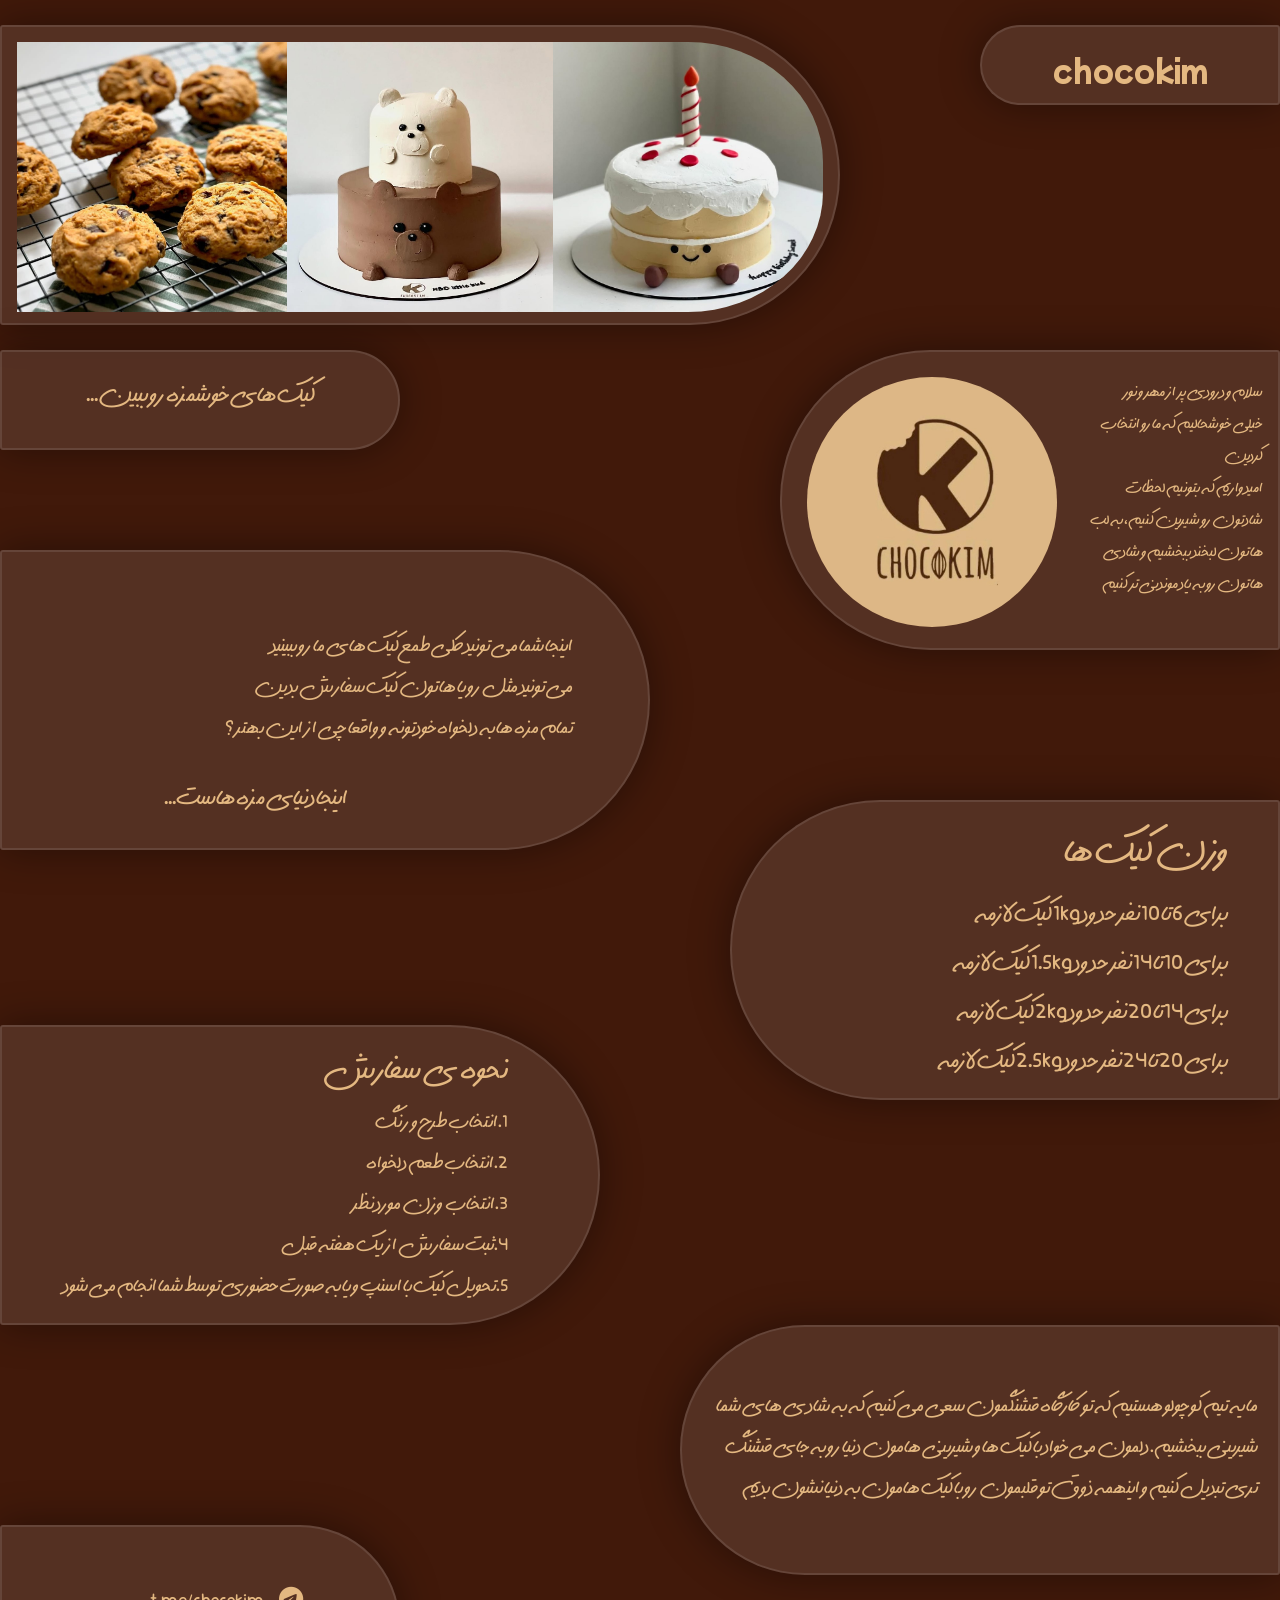
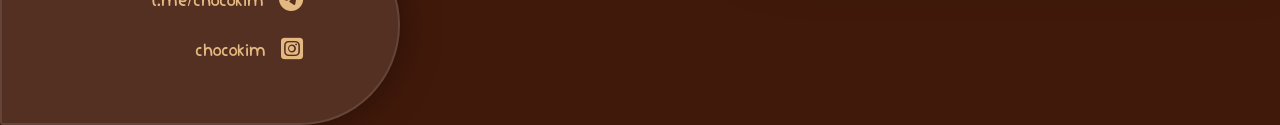
==== index.html @ 0d930820 "commit1 , check folder names" ====
<!DOCTYPE html>
<html lang="fa" dir="rtl">

<head>
    <meta charset="UTF-8">
    <meta name="viewport" content="width=device-width, initial-scale=1.0">
    <link href='https://fonts.googleapis.com/css?family=Mochiy Pop One' rel='stylesheet'>
    <link rel="stylesheet" href="https://cdnjs.cloudflare.com/ajax/libs/font-awesome/6.7.2/css/all.min.css">
    <link rel="stylesheet" href="css/landing-page.css">
    <title>landing page chocokim

    </title>
</head>

<body>
    <div class="main">
        <div class="board photo">
            <img id="one" src="images/diet/رژیمی-کوکی کدویی.jpg">
            <img id="two" src="images/cream-cake/کیک تولد-کله پوک ها.jpg">
            <img id="three" src="images/cream-cake/کیک تولد-عروسکی.jpg">
        </div>
        <div class="board name">chocokim</div>
        <div class="board menu">
            <a href="html/menu.html">کیک های خوشمزه رو ببین...</a>
        </div>
        <diiv class="board test">
            <h3>اینجا شما می تونید کلی طمع کیک های ما رو ببینید<br>می تونید مثل رو یا هاتون کیک سفارش بدین<br>تمام مزه
                ها به دلخواه خودتونه و واقعا چی از این بهتر؟<br></h3>
            <div class="link"><a href="html/test.html">اینجا دنیای مزه هاست...</a></div>
        </diiv>
        <div class="board welcometext">
            <h3>سلام و درودی پر از مهر و نور <br>خیلی خوشحالیم که ما رو انتخاب کردین<br>امیدواریم که بتونیم لحظات شادتون
                رو شیرین کنیم، به لب هاتون لبخند ببخشیم و شادی هاتون رو به یاد موندنی تر کنیم</h3>
            <img src="images/dec/لوگو تیره.jpg">
        </div>
        <div class="board weight">
            <h2>وزن کیک ها</h2>
            <p>برای 6 تا 10 نفر حدود 1kg کیک لازمه</p>
            <p>برای 10 تا 14 نفر حدود 1.5kg کیک لازمه</p>
            <p>برای 14 تا 20 نفر حدود 2kg کیک لازمه</p>
            <p>برای 20 تا 24 نفر حدود 2.5kg کیک لازمه</p>
        </div>
        <div class="board order">
            <h2>نحوه ی سفارش</h2>
            <p>1.انتخاب طرح و رنگ</p>
            <p>2.انتخاب طعم دلخواه</p>
            <p>3.انتخاب وزن مورد نظر</p>
            <p>4.ثبت سفارش از یک هفته قبل</p>
            <p>5.تحویل کیک با اسنپ و یا به صورت حضوری توسط شما انجام می شود</p>
        </div>
        <div class="board aboutus">
            ما یه تیم کوچولو هستیم که تو کارگاه قشنگمون سعی می کنیم که به شادی های شما شیرینی ببخشیم. دلمون می خواد با
            کیک ها و شیرینی هامون دنیا رو به جای قشنگ تری تبدیل کنیم و اینهمه ذوق تو قلبمون رو با کیک هامون به دنیا نشون
            بدیم
        </div>
        <div class="board socialmedia">
            <div class="tel">
                <i class="fa-brands fa-telegram"></i>
                <p>t.me/chocokim</p>
            </div>
            <div class="inesta">
                <i class="fa-brands fa-square-instagram"></i>
                <p>chocokim</p>
            </div>
        </div>
    </div>
</body>

</html>
---- css/landing-page.css ----
@font-face {
    font-family: geranpaye;
    src: url("../fonts/Digi-Gran-Payeh-Boldwww.digifonts.ir_/Digi\ Gran\ Payeh\ Bold.ttf") format("truetype"),
        url("../fonts/Digi-Gran-Payeh-Boldwww.digifonts.ir_/Digi\ Gran\ Payeh\ Bold.otf") format("opentype");
}


@font-face {
    font-family: negar;
    src: url("../fonts/Digi-Negare-Boldwww.digifonts.ir_/Digi\ Negare\ Bold.ttf") format("truetype"),
        url("../fonts/Digi-Negare-Boldwww.digifonts.ir_/Digi\ Negare\ Bold.otf") format("opentype");
}

* {
    box-sizing: border-box;
    margin: 0px;
    padding: 0px;
}

body {
    background-color: rgb(65, 25, 10);
}

.main {
    padding-top: 25px;
    position: relative;
    font-family: negar;
}

.board {
    position: absolute;
    border: 2px solid rgba(255, 255, 255, 0.1);
    box-shadow: 0 0 40px rgba(2, 2, 4, 0.4);
    background-color: rgba(255, 255, 255, 0.1);
}

.photo {
    left: 0px;
    width: 840px;
    height: 300px;
    border-radius: 3px 150px 150px 3px;
}

.photo img {
    position: absolute;
    height: 300px;
    padding: 15px 0px;
}

.photo #one {
    left: 0px;
    margin-left: 15px;
}

.photo #two {
    left: 0px;
    margin-left: 285px;
}

.photo #three {
    right: 0px;
    margin-right: 15px;
    border-radius: 0px 135px 135px 0px;
}

.name {
    right: 0px;
    width: 300px;
    height: 80px;
    border-radius: 40px 3px 3px 40px;
    font-family: 'Mochiy Pop One';
    text-align: center;
    font-size: 30px;
    padding: 20px;
    color: rgb(228, 184, 129);
}

.menu :hover {
    font-size: 34px;
}


.menu {
    margin-top: 325px;
    left: 0px;
    width: 400px;
    height: 100px;
    border-radius: 3px 50px 50px 3px;
    text-align: center;
    padding: 20px;
}

a {
    text-decoration: none;
    color: rgb(228, 184, 129);
    font-size: 30px;
}

.test {
    margin-top: 525px;
    left: 0px;
    width: 650px;
    height: 300px;
    border-radius: 3px 150px 150px 3px;
    padding: 50px;
}


.test h3 {
    font-size: 25px;
    color: rgb(228, 184, 129);
    margin: 25px;
}

.test .link {
    margin-right: 250px;
}

.link :hover {
    font-size: 34px;
}


.welcometext {
    margin-top: 325px;
    right: 0px;
    width: 500px;
    height: 300px;
    border-radius: 150px 3px 3px 150px;
}

.welcometext h3 {
    display: inline-block;
    width: 175px;
    margin: 25px 15px;
    font-size: 20px;
    color: rgb(228, 184, 129);
}


.welcometext img {
    position: absolute;
    left: 0px;
    margin: 25px;
    width: 250px;
    border-radius: 50%;
}

.weight {
    margin-top: 775px;
    right: 0px;
    width: 550px;
    height: 300px;
    border-radius: 150px 3px 3px 150px;
    font-size: 30px;
    color: rgb(228, 184, 129);
    padding: 15px 50px;
}

.order {
    margin-top: 1000px;
    left: 0px;
    width: 600px;
    height: 300px;
    border-radius: 3px 150px 150px 3px;
    font-size: 25px;
    color: rgb(228, 184, 129);
    padding: 15px 0px;
    padding-right: 90px;
}

.aboutus {
    margin-top: 1300px;
    right: 0px;
    width: 600px;
    height: 250px;
    border-radius: 125px 3px 3px 125px;
    font-size: 25px;
    color: rgb(228, 184, 129);
    padding: 60px 20px;
}

.socialmedia {
    margin-top: 1500px;
    left: 0px;
    width: 400px;
    height: 200px;
    border-radius: 3px 100px 100px 3px;
    font-size: 25px;
    color: rgb(228, 184, 129);
    padding: 60px 20px;

}

.socialmedia .tel,
.socialmedia .inesta {
    margin-right: 75px;
    width: 200px;
    height: 50px;
    display: flex;

}

.tel p,
.inesta p {
    margin-top: -5px;
    margin-right: 15px;
}
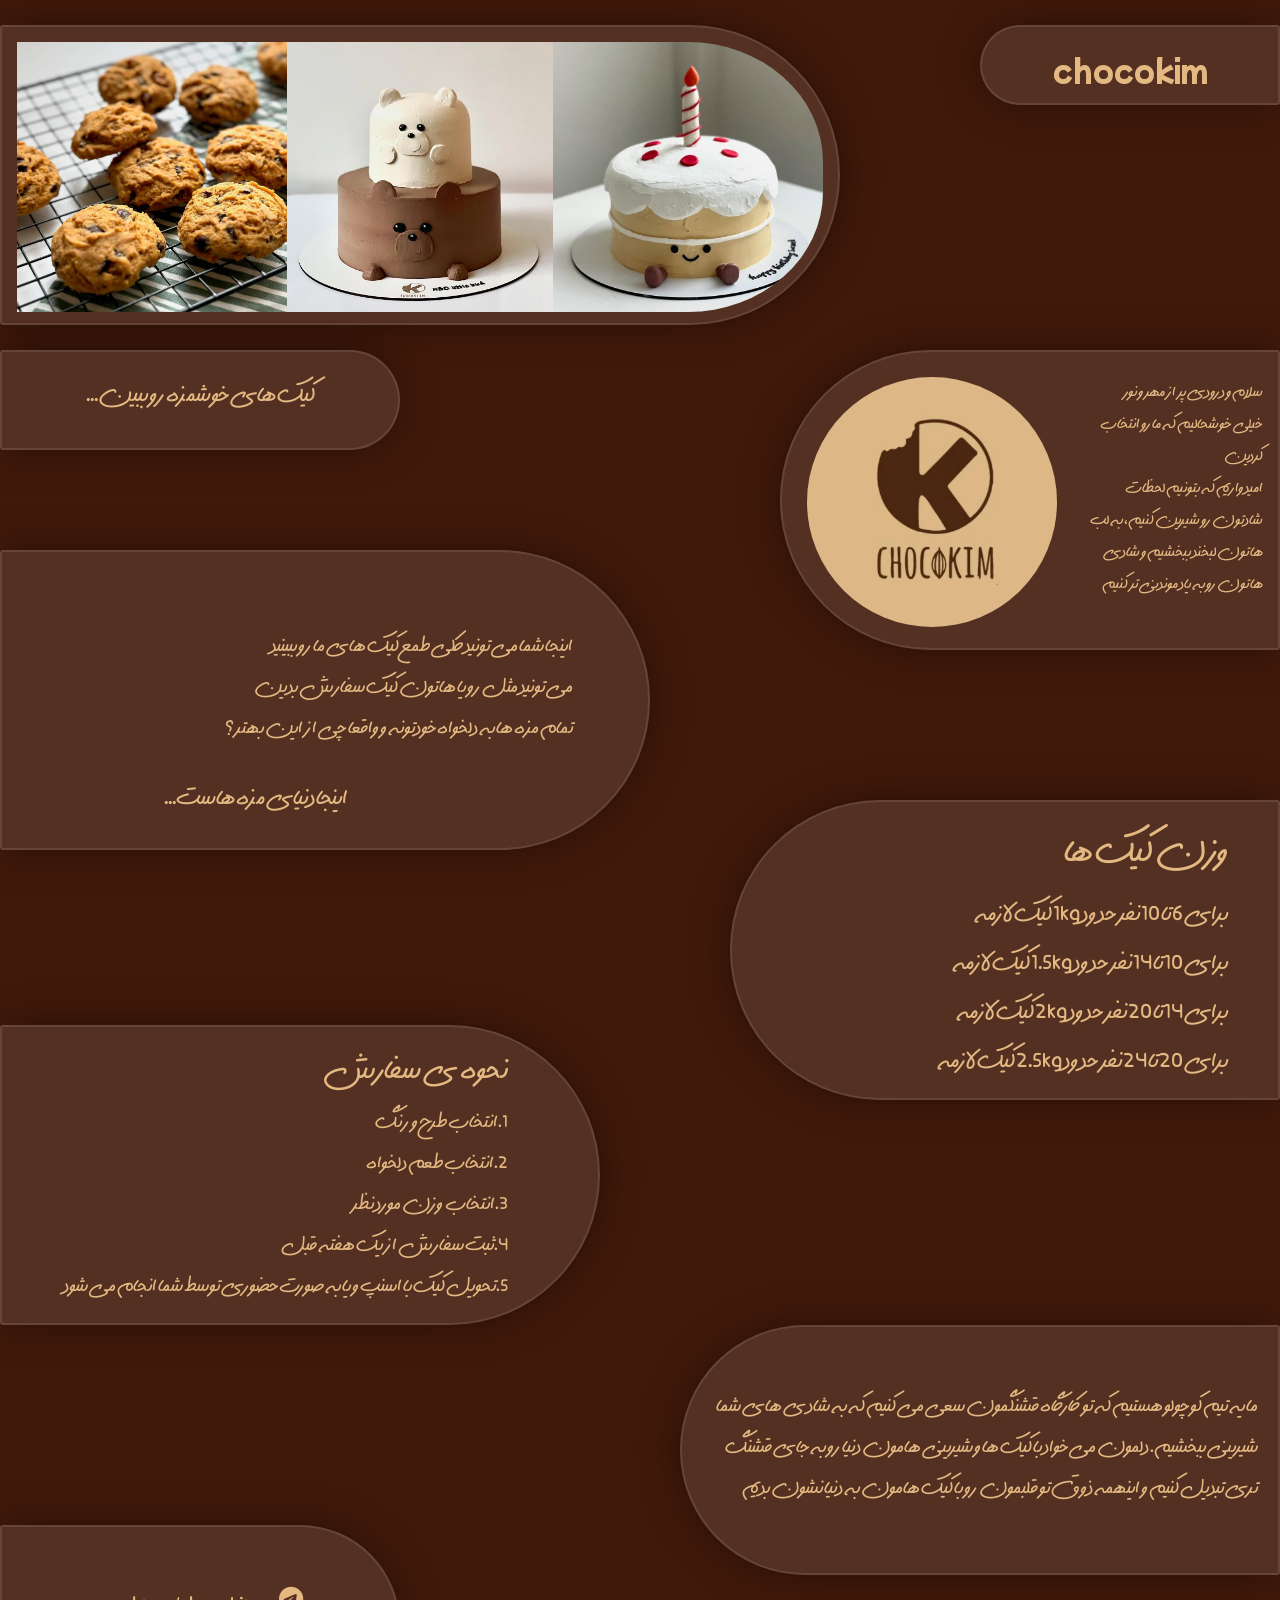
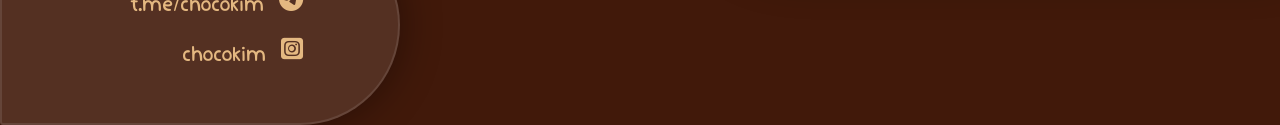
==== commit 4431999e: "check landing page" ====
--- a/index.html
+++ b/index.html
@@ -13,57 +13,57 @@
 </head>
 
 <body>
-    <div class="main">
-        <div class="board photo">
+    <main>
+        <board class="photo">
             <img id="one" src="images/diet/رژیمی-کوکی کدویی.jpg">
             <img id="two" src="images/cream-cake/کیک تولد-کله پوک ها.jpg">
             <img id="three" src="images/cream-cake/کیک تولد-عروسکی.jpg">
-        </div>
-        <div class="board name">chocokim</div>
-        <div class="board menu">
-            <a href="html/menu.html">کیک های خوشمزه رو ببین...</a>
-        </div>
-        <diiv class="board test">
+        </board>
+        <board class="name">chocokim</board>
+        <board class="menu">
+            <div class="link"><a href="html/menu.html">کیک های خوشمزه رو ببین...</a></div>
+        </board>
+        <board class="test">
             <h3>اینجا شما می تونید کلی طمع کیک های ما رو ببینید<br>می تونید مثل رو یا هاتون کیک سفارش بدین<br>تمام مزه
                 ها به دلخواه خودتونه و واقعا چی از این بهتر؟<br></h3>
             <div class="link"><a href="html/test.html">اینجا دنیای مزه هاست...</a></div>
-        </diiv>
-        <div class="board welcometext">
+        </board>
+        <board class="welcometext">
             <h3>سلام و درودی پر از مهر و نور <br>خیلی خوشحالیم که ما رو انتخاب کردین<br>امیدواریم که بتونیم لحظات شادتون
                 رو شیرین کنیم، به لب هاتون لبخند ببخشیم و شادی هاتون رو به یاد موندنی تر کنیم</h3>
             <img src="images/dec/لوگو تیره.jpg">
-        </div>
-        <div class="board weight">
+        </board>
+        <board class="weight">
             <h2>وزن کیک ها</h2>
             <p>برای 6 تا 10 نفر حدود 1kg کیک لازمه</p>
             <p>برای 10 تا 14 نفر حدود 1.5kg کیک لازمه</p>
             <p>برای 14 تا 20 نفر حدود 2kg کیک لازمه</p>
             <p>برای 20 تا 24 نفر حدود 2.5kg کیک لازمه</p>
-        </div>
-        <div class="board order">
+        </board>
+        <board class="order">
             <h2>نحوه ی سفارش</h2>
             <p>1.انتخاب طرح و رنگ</p>
             <p>2.انتخاب طعم دلخواه</p>
             <p>3.انتخاب وزن مورد نظر</p>
             <p>4.ثبت سفارش از یک هفته قبل</p>
             <p>5.تحویل کیک با اسنپ و یا به صورت حضوری توسط شما انجام می شود</p>
-        </div>
-        <div class="board aboutus">
+        </board>
+        <board class="aboutus">
             ما یه تیم کوچولو هستیم که تو کارگاه قشنگمون سعی می کنیم که به شادی های شما شیرینی ببخشیم. دلمون می خواد با
             کیک ها و شیرینی هامون دنیا رو به جای قشنگ تری تبدیل کنیم و اینهمه ذوق تو قلبمون رو با کیک هامون به دنیا نشون
             بدیم
-        </div>
-        <div class="board socialmedia">
+        </board>
+        <board class="socialmedia">
             <div class="tel">
                 <i class="fa-brands fa-telegram"></i>
-                <p>t.me/chocokim</p>
+                <div class="link"><a href="">t.me/chocokim</a></div>
             </div>
             <div class="inesta">
                 <i class="fa-brands fa-square-instagram"></i>
-                <p>chocokim</p>
+                <div class="link"><a href="">chocokim</a></div>
             </div>
-        </div>
-    </div>
+        </board>
+    </main>
 </body>
 
 </html>
--- a/css/landing-page.css
+++ b/css/landing-page.css
@@ -21,13 +21,13 @@
     background-color: rgb(65, 25, 10);
 }
 
-.main {
+main {
     padding-top: 25px;
     position: relative;
     font-family: negar;
 }
 
-.board {
+board {
     position: absolute;
     border: 2px solid rgba(255, 255, 255, 0.1);
     box-shadow: 0 0 40px rgba(2, 2, 4, 0.4);
@@ -201,8 +201,8 @@
 
 }
 
-.tel p,
-.inesta p {
+.tel .link,
+.inesta .link {
     margin-top: -5px;
     margin-right: 15px;
 }
